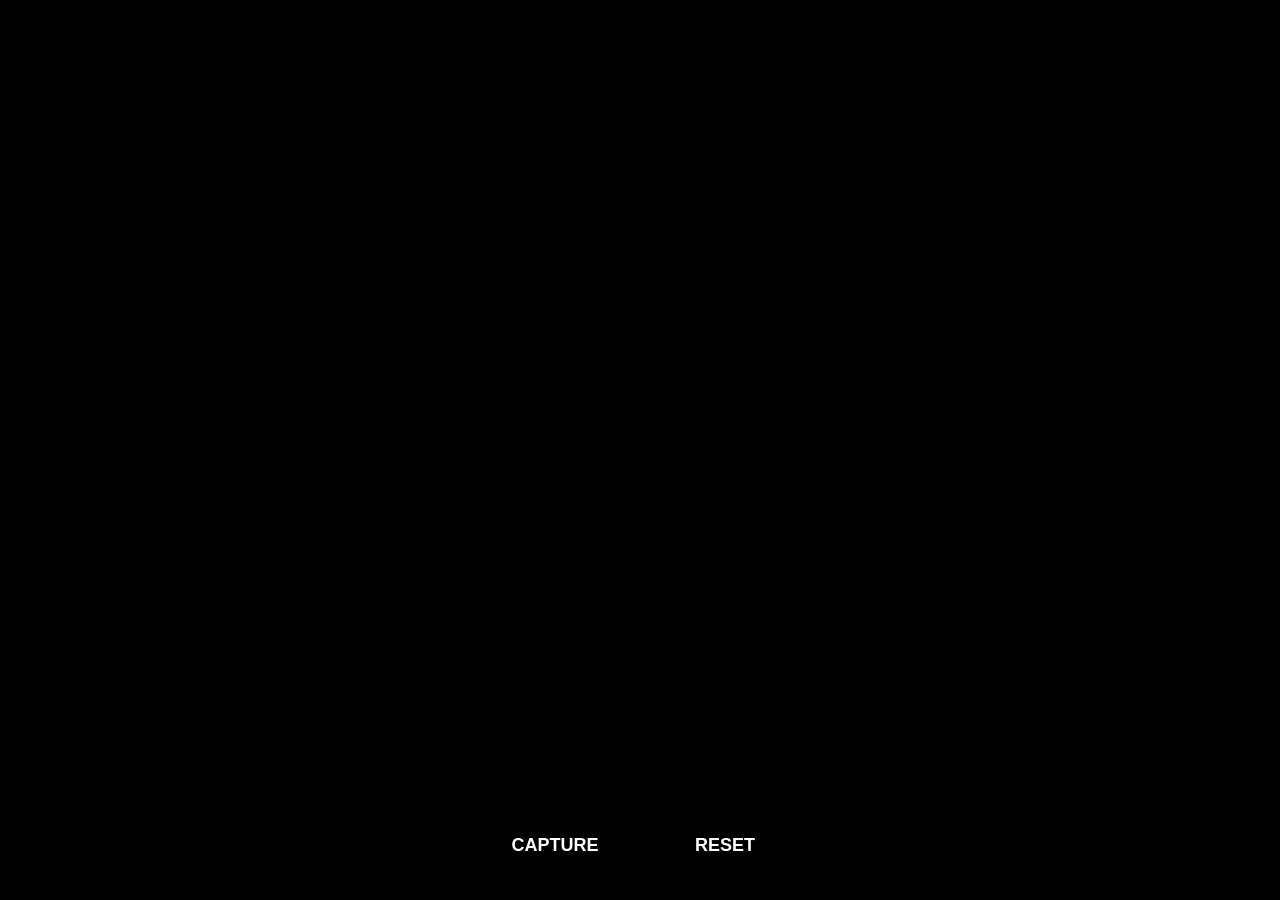
==== index.html @ 70c59c1e "Add files via upload" ====
﻿<!DOCTYPE html>
<html lang="en">
<head>
    <meta charset="UTF-8">
    <meta name="viewport"
          content="width=device-width, initial-scale=1.0, viewport-fit=cover">

    <title>Victorian Spirit Camera</title>

    <link rel="stylesheet" href="StyleSheet1.css">
</head>

<body>

    <div id="camera-container">

        <!-- Live Camera Feed -->
        <video id="camera-view"
               autoplay
               playsinline
               muted></video>

        <!-- Controls Panel -->
        <div id="controls-panel">

            <details>
                <summary>Controls</summary>

                <div id="controls-content">

                    <label>
                        Motion Memory
                        <input type="range"
                               min="1"
                               max="100"
                               value="50"
                               id="memory-slider">
                    </label>

                    <label>
                        Ghost Visibility
                        <input type="range"
                               min="1"
                               max="100"
                               value="50"
                               id="visibility-slider">
                    </label>

                    <label>
                        Ghost Blur
                        <input type="range"
                               min="0"
                               max="50"
                               value="10"
                               id="blur-slider">
                    </label>

                    <label>
                        Contrast
                        <input type="range"
                               min="0"
                               max="200"
                               value="100"
                               id="contrast-slider">
                    </label>

                    <label>
                        Brightness
                        <input type="range"
                               min="0"
                               max="200"
                               value="100"
                               id="brightness-slider">
                    </label>

                    <label>
                        Film Grain
                        <input type="range"
                               min="0"
                               max="100"
                               value="20"
                               id="grain-slider">
                    </label>

                </div>

            </details>

        </div>

        <!-- Zoom Controls -->
        <div id="zoom-controls">

            <button id="zoom-in">+</button>

            <button id="zoom-out">−</button>

        </div>

        <!-- Countdown -->
        <div id="countdown">
            10
        </div>

        <!-- Bottom Buttons -->
        <div id="button-bar">

            <button id="capture-btn">
                CAPTURE
            </button>

            <button id="reset-btn">
                RESET
            </button>

        </div>

    </div>

    <script src="Script1.js"></script>

</body>
</html>
---- StyleSheet1.css ----
﻿* {
    margin: 0;
    padding: 0;
    box-sizing: border-box;
}

html,
body {
    width: 100%;
    height: 100%;
    overflow: hidden;
    background: black;
    font-family: Arial, Helvetica, sans-serif;
}

#camera-container {
    position: relative;
    width: 100vw;
    height: 100vh;
}

/* Camera */

#camera-view {
    position: absolute;
    inset: 0;
    width: 100%;
    height: 100%;
    object-fit: cover;
    background: black;
}

/* Controls */

#controls-panel {
    *osition: absolute;
    top: 20px;
    * left: 20px;
    z-index: 100;
}

d*tails {
    width: 240px;
}

summary*
cursor:pointer;

padding:*2px;

background:rgba(0,0,0,.7*);

color:white;

border-r*dius:10px;

font-weight:bold;
* list-style:none;
}

summary::-webkit-details-marker {
    display: none;
}

summary::after {
    content: " ▼";
}

details[open] summary::after {
    content: " ▲";
}

#controls-content {
    margin-top: 10px;
    padding: 12px;
    background: rgba(0,0,0,.8);
    border-radius: 10px;
    display: flex;
    flex-direction: column;
    gap: 14px;
}

    #controls-content label {
        display: flex;
        flex-direction: column;
        gap: 4px;
        color: white;
        font-size: 12px;
    }

    #controls-content input {
        width: 100%;
    }

/* Zoom */

#zoom-controls {
    posit *on:absolute;
    top: 20px;
    ri *ht:20px;
    display: flex;
    fl *x-direction:column;
    gap: 10px;
    *
    z-index: 100;
}

#zoom-control* button {
    width: 55px;
    heigh *:55px;
    background: rgba(0,0,0,.75);
    color: white;
    border: none;
    border-radius: 12px;
    font-size: 28px;
}

/* Countdown */

#countdown {
    position: absolu*e;
    left: 50%;
    bottom: 140px* transform:translateX(-50%);
    *    color: white;
    font-size: 5r*m;
    font-weight: bold;
    text *shadow*0 0 15px rgba(255,255,255,.*);
    z-index: 100;
}

/* Bottom Buttons */

#button-bar {
    position: absolute;
    left: 0;
    right: 0;
    bottom: 25px;
    display: flex;
    justify-content: center;
    gap: 20px;
    z-index: 100;
}

    #button-bar button {
        width: 150px;
        height: 60px;
        border: none;
        border-radius: 12px;
        background: rgba(0,0,0,.85);
        color: white;
        font-size: 18px;
        font-weight: bold;
    }

        #button-bar button:active,
        #zoom-controls button:active {
            transform: scale(.95);
        }
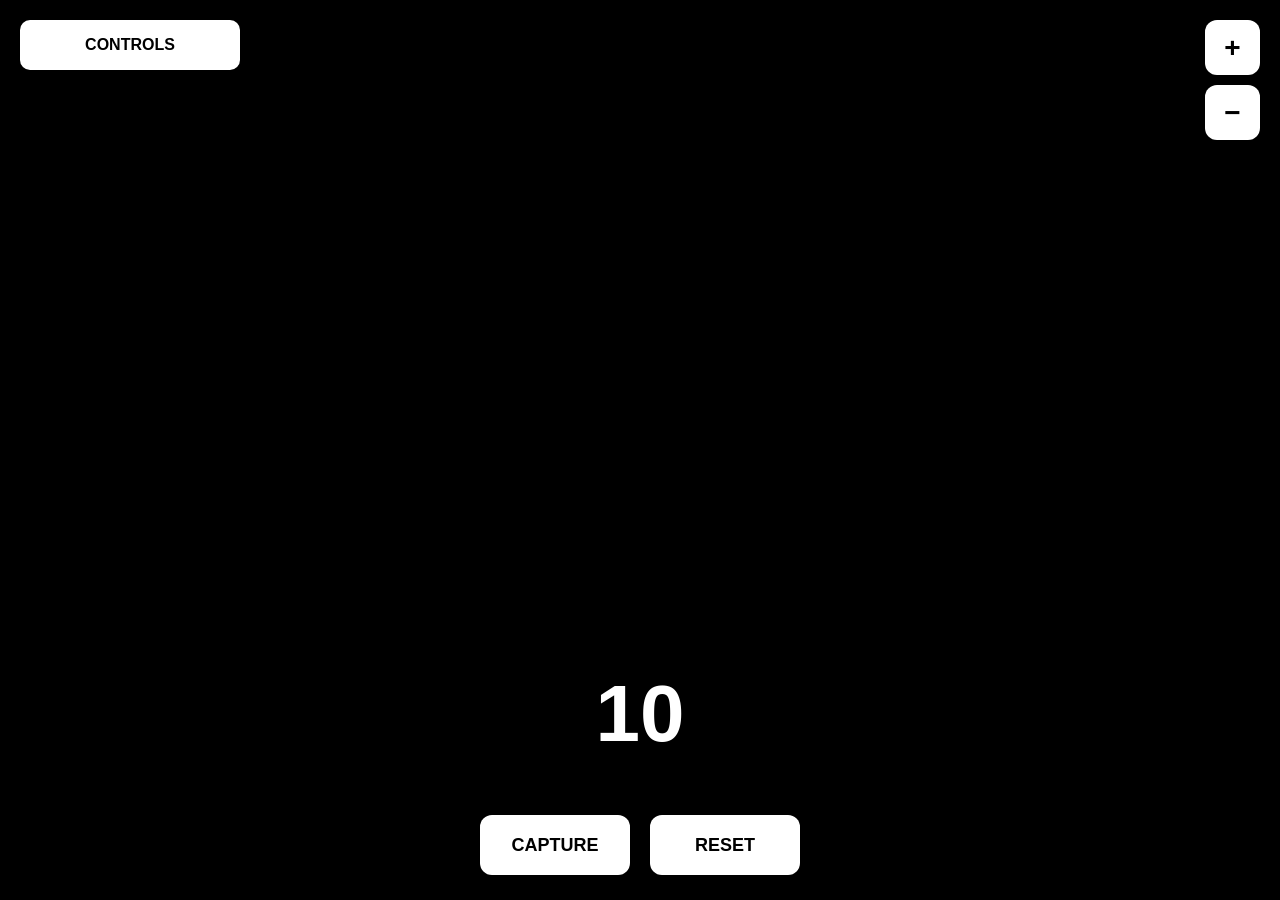
==== commit 44e6c000: "Add files via upload" ====
--- a/index.html
+++ b/index.html
@@ -7,7 +7,7 @@
 
     <title>Victorian Spirit Camera</title>
 
-    <link rel="stylesheet" href="StyleSheet1.css">
+    <link rel="stylesheet" href="style.css">
 </head>
 
 <body>
@@ -20,71 +20,47 @@
                playsinline
                muted></video>
 
-        <!-- Controls Panel -->
+        <!-- Controls -->
+
         <div id="controls-panel">
 
-            <details>
-                <summary>Controls</summary>
+            <button id="controls-toggle">
+                CONTROLS
+            </button>
 
-                <div id="controls-content">
+            <div id="controls-content">
 
-                    <label>
-                        Motion Memory
-                        <input type="range"
-                               min="1"
-                               max="100"
-                               value="50"
-                               id="memory-slider">
-                    </label>
+                <label>
+                    Motion Memory
+                    <input type="range" min="1" max="100" value="50">
+                </label>
 
-                    <label>
-                        Ghost Visibility
-                        <input type="range"
-                               min="1"
-                               max="100"
-                               value="50"
-                               id="visibility-slider">
-                    </label>
+                <label>
+                    Ghost Visibility
+                    <input type="range" min="1" max="100" value="50">
+                </label>
 
-                    <label>
-                        Ghost Blur
-                        <input type="range"
-                               min="0"
-                               max="50"
-                               value="10"
-                               id="blur-slider">
-                    </label>
+                <label>
+                    Ghost Blur
+                    <input type="range" min="0" max="50" value="10">
+                </label>
 
-                    <label>
-                        Contrast
-                        <input type="range"
-                               min="0"
-                               max="200"
-                               value="100"
-                               id="contrast-slider">
-                    </label>
+                <label>
+                    Contrast
+                    <input type="range" min="0" max="200" value="100">
+                </label>
 
-                    <label>
-                        Brightness
-                        <input type="range"
-                               min="0"
-                               max="200"
-                               value="100"
-                               id="brightness-slider">
-                    </label>
+                <label>
+                    Brightness
+                    <input type="range" min="0" max="200" value="100">
+                </label>
 
-                    <label>
-                        Film Grain
-                        <input type="range"
-                               min="0"
-                               max="100"
-                               value="20"
-                               id="grain-slider">
-                    </label>
+                <label>
+                    Film Grain
+                    <input type="range" min="0" max="100" value="20">
+                </label>
 
-                </div>
-
-            </details>
+            </div>
 
         </div>
 
@@ -117,7 +93,7 @@
 
     </div>
 
-    <script src="Script1.js"></script>
+    <script src="script.js"></script>
 
 </body>
 </html>
--- a/style.css
+++ b/style.css
@@ -0,0 +1,153 @@
+﻿* {
+    margin: 0;
+    padding: 0;
+    box-sizing: border-box;
+}
+
+html,
+body {
+    width: 100%;
+    height: 100%;
+    overflow: hidden;
+    background: black;
+    font-family: Arial, Helvetica, sans-serif;
+}
+
+#camera-container {
+    position: relative;
+    width: 100vw;
+    height: 100vh;
+}
+
+/* Camera */
+
+#camera-view {
+    position: absolute;
+    inset: 0;
+    width: 100%;
+    height: 100%;
+    object-fit: cover;
+    background: black;
+}
+
+/* Controls */
+
+#controls-panel {
+    position: absolute;
+    top: 20px;
+    left: 20px;
+    z-index: 9999;
+}
+
+details {
+    width: 220px;
+}
+
+summary {
+    background: white;
+    color: black;
+    padding: 12px;
+    border-radius: 10px;
+    font-weight: bold;
+    font-size: 16px;
+    cursor: pointer;
+    box-shadow: 0 0 10px rgba(0,0,0,.5);
+}
+
+#controls-content {
+    margin-top: 10px;
+    padding: 12px;
+    background: rgba(0,0,0,.9);
+    border-radius: 10px;
+    display: flex;
+    flex-direction: column;
+    gap: 14px;
+}
+
+    #controls-content label {
+        color: white;
+        display: flex;
+        flex-direction: column;
+        gap: 5px;
+        font-size: 12px;
+    }
+
+/* Zoom */
+
+#zoom-controls {
+    position: absolute;
+    top: 20px;
+    right: 20px;
+    display: flex;
+    flex-direction: column;
+    gap: 10px;
+    z-index: 9999;
+}
+
+    #zoom-controls button {
+        width: 55px;
+        height: 55px;
+        border: none;
+        border-radius: 12px;
+        background: white;
+        color: black;
+        font-size: 28px;
+        font-weight: bold;
+    }
+
+/* Countdown */
+
+#countdown {
+    position: absolute;
+    left: 50%;
+    bottom: 140px;
+    transform: translateX(-50%);
+    color: white;
+    font-size: 5rem;
+    font-weight: bold;
+    z-index: 9999;
+}
+
+/* Buttons */
+
+#button-bar {
+    position: absolute;
+    left: 0;
+    right: 0;
+    bottom: 25px;
+    display: flex;
+    justify-content: center;
+    gap: 20px;
+    z-index: 9999;
+}
+
+    #button-bar button {
+        width: 150px;
+        height: 60px;
+        border: none;
+        border-radius: 12px;
+        background: white;
+        color: black;
+        font-size: 18px;
+        font-weight: bold;
+    }
+
+#controls-toggle {
+    width: 220px;
+    height: 50px;
+    background: white;
+    color: black;
+    border: none;
+    border-radius: 10px;
+    font-weight: bold;
+    font-size: 16px;
+}
+
+#controls-content {
+    display: none;
+    margin-top: 10px;
+    padding: 12px;
+    width: 220px;
+    background: rgba(0,0,0,.9);
+    border-radius: 10px;
+}
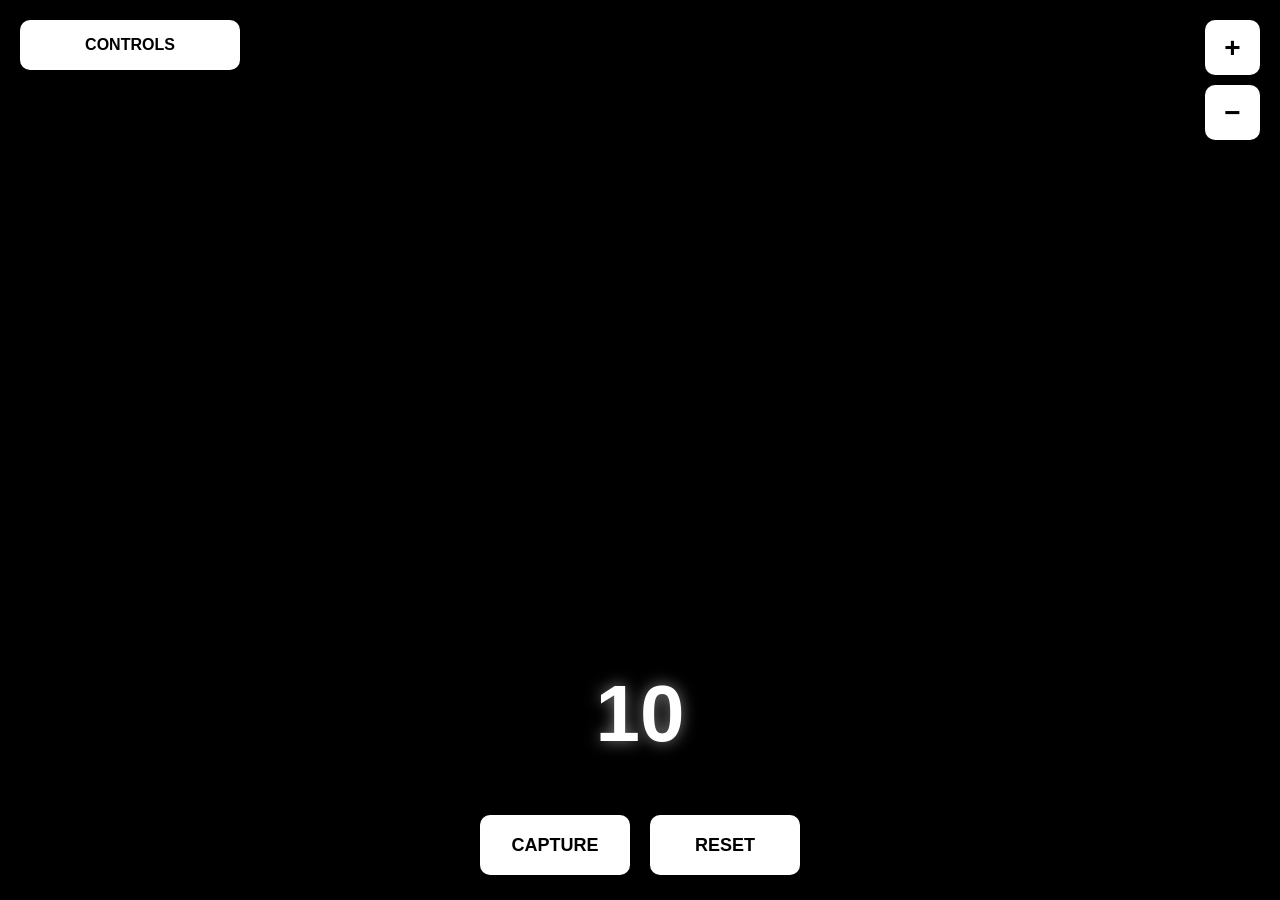
==== commit 1298db4e: "Add files via upload" ====
--- a/index.html
+++ b/index.html
@@ -14,14 +14,19 @@
 
     <div id="camera-container">
 
-        <!-- Live Camera Feed -->
+        <!-- Live Camera -->
         <video id="camera-view"
                autoplay
                playsinline
                muted></video>
 
+        <!-- Display Canvas -->
+        <canvas id="display-canvas"></canvas>
+
+        <!-- Hidden Capture Canvas -->
+        <canvas id="capture-canvas"></canvas>
+
         <!-- Controls -->
-
         <div id="controls-panel">
 
             <button id="controls-toggle">
@@ -64,21 +69,19 @@
 
         </div>
 
-        <!-- Zoom Controls -->
+        <!-- Zoom -->
+
         <div id="zoom-controls">
-
             <button id="zoom-in">+</button>
-
             <button id="zoom-out">−</button>
-
         </div>
 
         <!-- Countdown -->
-        <div id="countdown">
-            10
-        </div>
 
-        <!-- Bottom Buttons -->
+        <div id="countdown">10</div>
+
+        <!-- Buttons -->
+
         <div id="button-bar">
 
             <button id="capture-btn">
--- a/style.css
+++ b/style.css
@@ -19,8 +19,6 @@
     height: 100vh;
 }
 
-/* Camera */
-
 #camera-view {
     position: absolute;
     inset: 0;
@@ -30,7 +28,7 @@
     background: black;
 }
 
-/* Controls */
+/* CONTROLS */
 
 #controls-panel {
     position: absolute;
@@ -39,40 +37,39 @@
     z-index: 9999;
 }
 
-details {
+#controls-toggle {
     width: 220px;
-}
-
-summary {
+    height: 50px;
+    border: none;
+    border-radius: 10px;
     background: white;
     color: black;
-    padding: 12px;
-    border-radius: 10px;
+    font-size: 16px;
     font-weight: bold;
-    font-size: 16px;
-    cursor: pointer;
-    box-shadow: 0 0 10px rgba(0,0,0,.5);
 }
 
 #controls-content {
+    display: none;
+    width: 220px;
     margin-top: 10px;
     padding: 12px;
     background: rgba(0,0,0,.9);
     border-radius: 10px;
-    display: flex;
-    flex-direction: column;
-    gap: 14px;
 }
 
     #controls-content label {
-        color: white;
         display: flex;
         flex-direction: column;
-        gap: 5px;
+        color: white;
+        margin-bottom: 12px;
         font-size: 12px;
     }
 
-/* Zoom */
+    #controls-content input {
+        width: 100%;
+    }
+
+/* ZOOM */
 
 #zoom-controls {
     position: absolute;
@@ -88,14 +85,13 @@
         width: 55px;
         height: 55px;
         border: none;
-        border-radius: 12px;
+        border-radius: 10px;
         background: white;
-        color: black;
         font-size: 28px;
         font-weight: bold;
     }
 
-/* Countdown */
+/* COUNTDOWN */
 
 #countdown {
     position: absolute;
@@ -105,10 +101,11 @@
     color: white;
     font-size: 5rem;
     font-weight: bold;
+    text-shadow: 0 0 15px rgba(255,255,255,.5);
     z-index: 9999;
 }
 
-/* Buttons */
+/* MAIN BUTTONS */
 
 #button-bar {
     position: absolute;
@@ -125,29 +122,28 @@
         width: 150px;
         height: 60px;
         border: none;
-        border-radius: 12px;
+        border-radius: 10px;
         background: white;
-        color: black;
         font-size: 18px;
         font-weight: bold;
     }
 
-#controls-toggle {
-    width: 220px;
-    height: 50px;
-    background: white;
-    color: black;
-    border: none;
-    border-radius: 10px;
-    font-weight: bold;
-    font-size: 16px;
+#capture-btn:disabled {
+    opacity: .5;
+}
+#capture-canvas {
+    display: none;
+}
+#display-canvas {
+    position: absolute;
+    inset: 0;
+    width: 100%;
+    height: 100%;
+    object-fit: cover;
+    display: none;
+    z-index: 1;
 }
 
-#controls-content {
+#capture-canvas {
     display: none;
-    margin-top: 10px;
-    padding: 12px;
-    width: 220px;
-    background: rgba(0,0,0,.9);
-    border-radius: 10px;
-}
+}
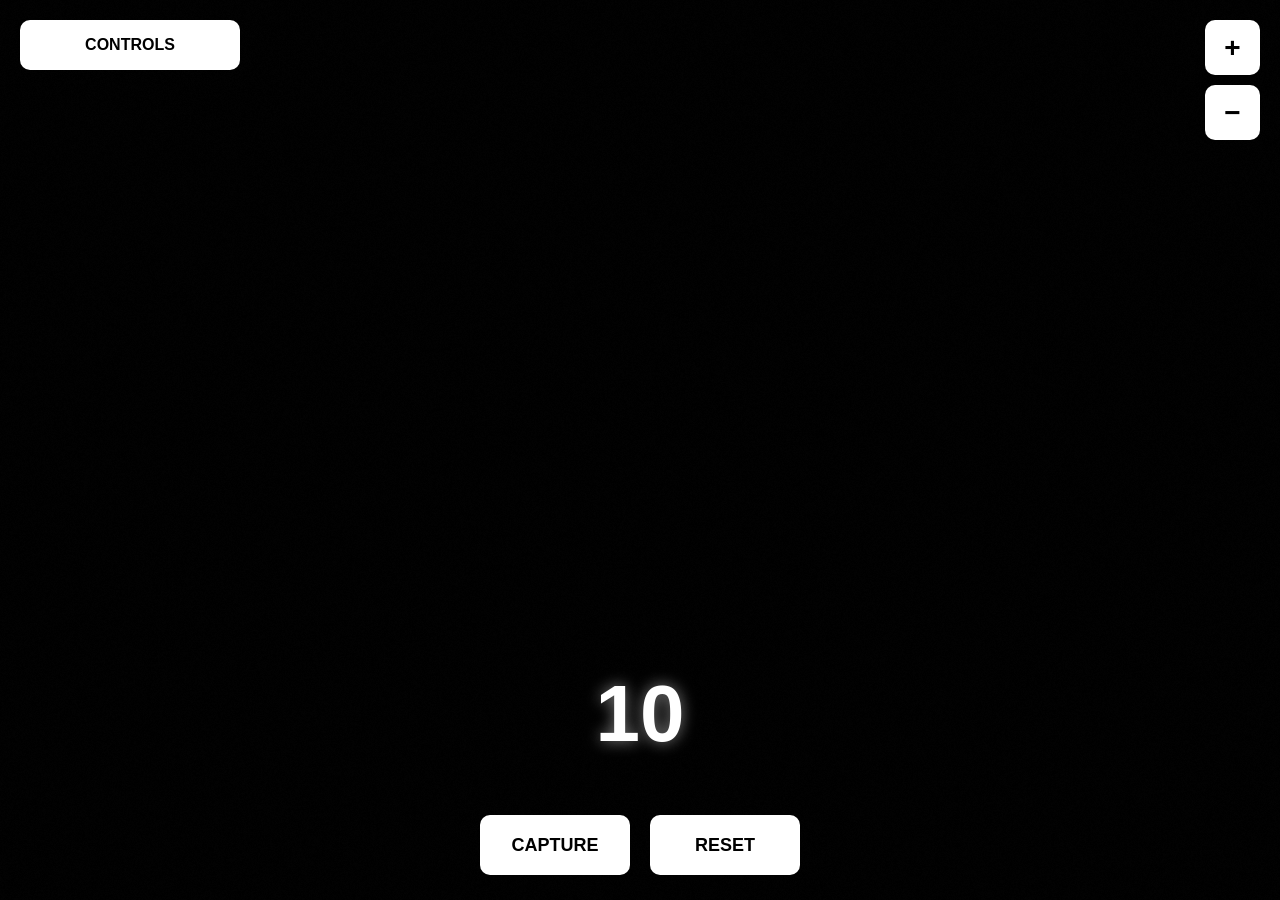
==== commit 8b8a0fd3: "Add files via upload" ====
--- a/index.html
+++ b/index.html
@@ -14,19 +14,18 @@
 
     <div id="camera-container">
 
-        <!-- Live Camera -->
         <video id="camera-view"
                autoplay
                playsinline
                muted></video>
 
-        <!-- Display Canvas -->
         <canvas id="display-canvas"></canvas>
 
-        <!-- Hidden Capture Canvas -->
         <canvas id="capture-canvas"></canvas>
 
-        <!-- Controls -->
+        <!-- NEW GRAIN OVERLAY -->
+        <canvas id="grain-canvas"></canvas>
+
         <div id="controls-panel">
 
             <button id="controls-toggle">
@@ -37,50 +36,68 @@
 
                 <label>
                     Motion Memory
-                    <input type="range" min="1" max="100" value="50">
+                    <input id="memory-slider"
+                           type="range"
+                           min="1"
+                           max="100"
+                           value="50">
                 </label>
 
                 <label>
                     Ghost Visibility
-                    <input type="range" min="1" max="100" value="50">
+                    <input id="visibility-slider"
+                           type="range"
+                           min="1"
+                           max="100"
+                           value="35">
                 </label>
 
                 <label>
                     Ghost Blur
-                    <input type="range" min="0" max="50" value="10">
+                    <input id="blur-slider"
+                           type="range"
+                           min="0"
+                           max="20"
+                           value="6">
                 </label>
 
                 <label>
                     Contrast
-                    <input type="range" min="0" max="200" value="100">
+                    <input id="contrast-slider"
+                           type="range"
+                           min="50"
+                           max="300"
+                           value="120">
                 </label>
 
                 <label>
                     Brightness
-                    <input type="range" min="0" max="200" value="100">
+                    <input id="brightness-slider"
+                           type="range"
+                           min="50"
+                           max="200"
+                           value="100">
                 </label>
 
                 <label>
                     Film Grain
-                    <input type="range" min="0" max="100" value="20">
+                    <input id="grain-slider"
+                           type="range"
+                           min="0"
+                           max="100"
+                           value="20">
                 </label>
 
             </div>
 
         </div>
 
-        <!-- Zoom -->
-
         <div id="zoom-controls">
             <button id="zoom-in">+</button>
             <button id="zoom-out">−</button>
         </div>
 
-        <!-- Countdown -->
-
         <div id="countdown">10</div>
-
-        <!-- Buttons -->
 
         <div id="button-bar">
 
--- a/style.css
+++ b/style.css
@@ -26,7 +26,9 @@
     height: 100%;
     object-fit: cover;
     background: black;
+    filter: grayscale(100%) contrast(120%) brightness(100%);
 }
+
 
 /* CONTROLS */
 
@@ -142,8 +144,19 @@
     object-fit: cover;
     display: none;
     z-index: 1;
+    filter: grayscale(100%) contrast(120%);
 }
 
 #capture-canvas {
     display: none;
+}
+
+#grain-canvas {
+    position: absolute;
+    inset: 0;
+    width: 100%;
+    height: 100%;
+    pointer-events: none;
+    z-index: 2;
+    opacity: .15;
 }
